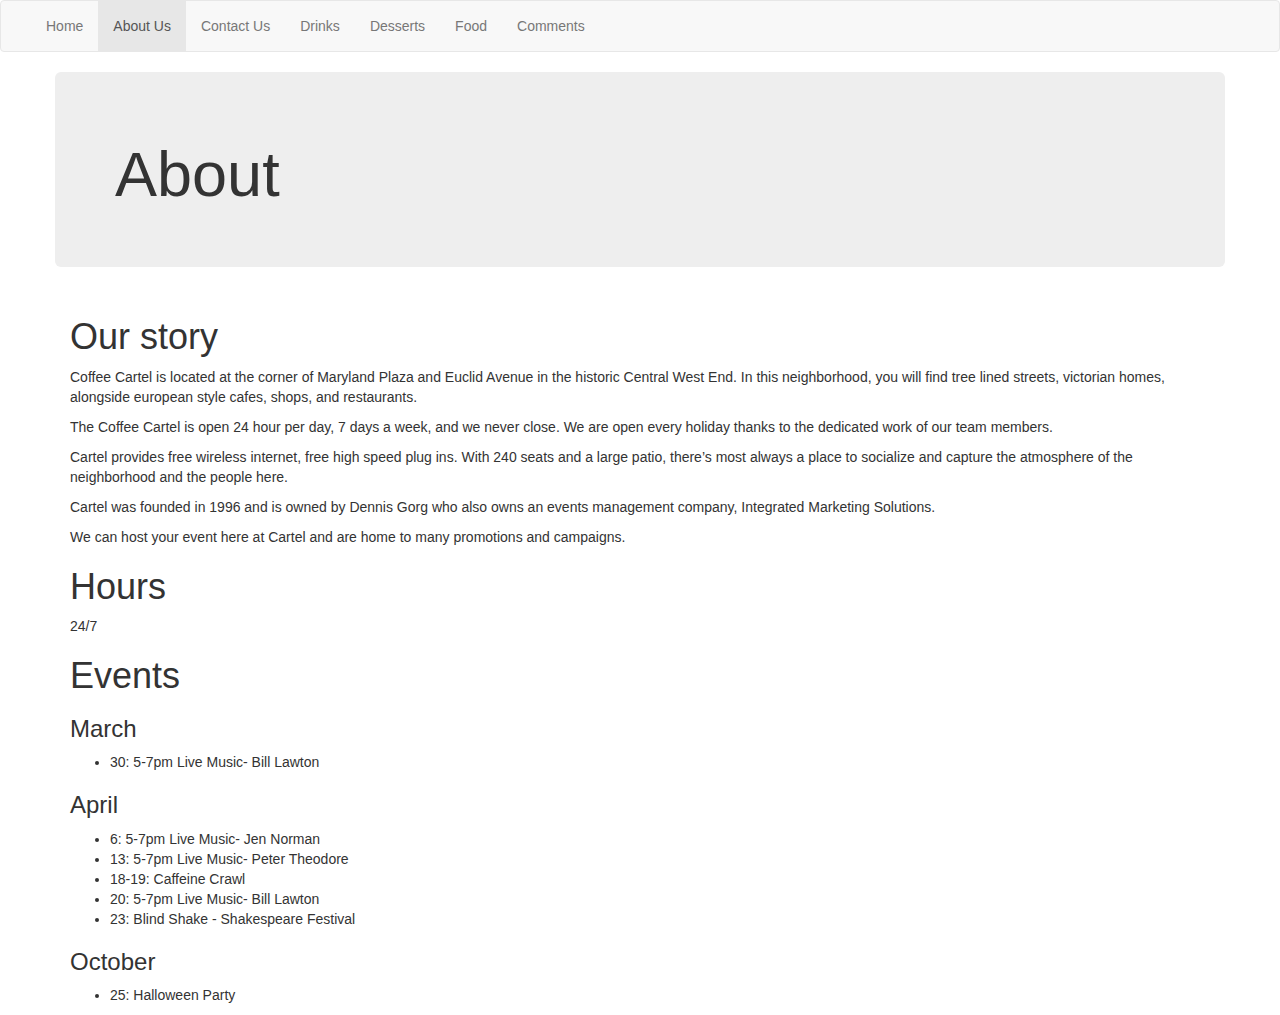
==== index2.html @ f8d8a15e "Wireframe" ====
<!--About Us Tab-->

<!DOCTYPE html>
<html>

  <head>
    <meta charset="utf-8">
    <meta http-equiv="X-UA-Compatible" content="IE=edge">
    <meta name="viewport" content="width=device-width, initial-scale=1">

    <title>About Us</title>
     <!-- Bootstrap -->
    <link href="css/bootstrap.min.css" rel="stylesheet">
    <link href="css/custom.css" rel="stylesheet">

  </head>

  <body>
      
      <!--Nav Bar-->
        <nav class="navbar navbar-default">
  <div class="container-fluid">
    
    <!-- Collect the nav links, forms, and other content for toggling -->
    <div class="collapse navbar-collapse" id="bs-example-navbar-collapse-1">
      <ul class="nav navbar-nav">
        <li><a href="index.html">Home</a></li>
        <li class="active"><a href="index2.html">About Us <span class="sr-only">(current)</span></a></li>
        <li><a href="index3.html">Contact Us</a></li>
        <li><a href="index4.html">Drinks</a></li>
        <li><a href="index5.html">Desserts</a></li>
        <li><a href="index6.html">Food</a></li>
        <li><a href="index7.html">Comments</a></li>
      </ul>
    </div><!-- /.navbar-collapse -->
  </div><!-- /.container-fluid -->
</nav>
       <div class="container">
        
        <div class="row">
            <div class="jumbotron col-md-12">
           <h1>About</h1>
          </div>
        </div>


<div class="AboutInfo">
  
  <h1>Our story</h1>
  <p>Coffee Cartel is located at the corner of Maryland Plaza and Euclid Avenue in the historic Central West End. In this neighborhood, you will find tree lined streets, victorian homes, alongside european style cafes, shops, and restaurants.<p>

<p>The Coffee Cartel is open 24 hour per day, 7 days a week, and we never close. We are open every holiday thanks to the dedicated work of our team members.</p>

<p>Cartel provides free wireless internet, free high speed plug ins. With 240 seats and a large patio, there’s most always a place to socialize and capture the atmosphere of the neighborhood and the people here.</p> 

<p>Cartel was founded in 1996 and is owned by Dennis Gorg who also owns an events management company, Integrated Marketing Solutions.</p>

<p>We can host your event here at Cartel and are home to many promotions and campaigns. </p>

  <h1> Hours </h1>
    <p> 24/7 </p>

  <h1> Events </h1>
  <div class="Events">
    <h3>March</h3>
    <ul>
      <li>30: 5-7pm Live Music- Bill Lawton</li>
    </ul>
    <h3>April</h3>
    <ul>
      <li>6: 5-7pm Live Music- Jen Norman</li>
      <li>13: 5-7pm Live Music- Peter Theodore</li>
      <li>18-19: Caffeine Crawl
      <li>20: 5-7pm Live Music- Bill Lawton</li>
      <li>23: Blind Shake - Shakespeare Festival
    </ul>
    <h3>October</h3>
    <ul>
      <li>25: Halloween Party
    </ul>

  </div>

</div>




  </body>
</html>
---- css/custom.css ----
/*custom css*/
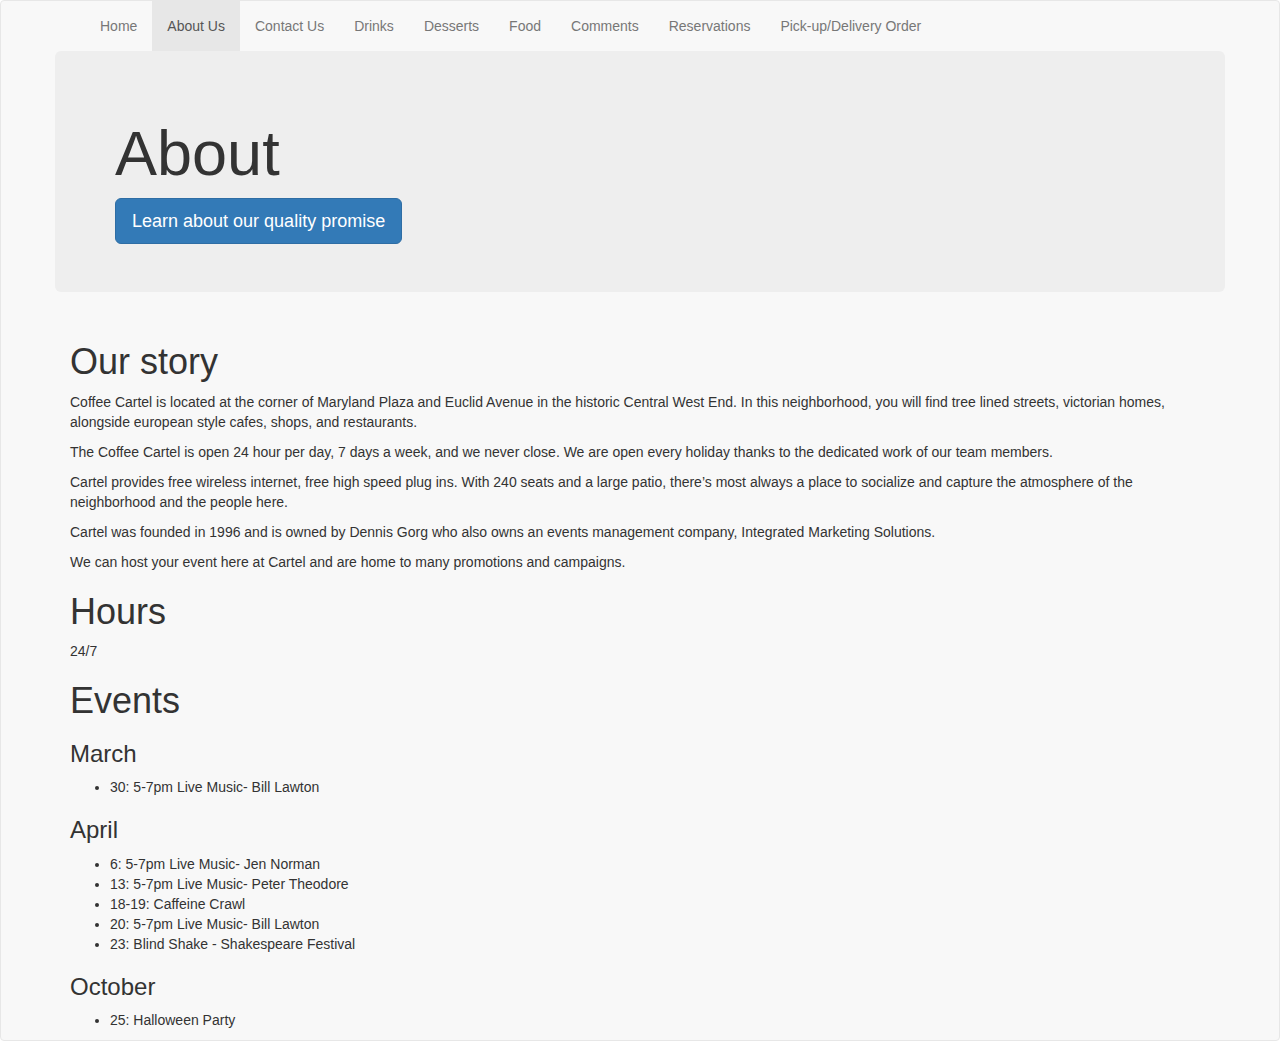
==== commit 41ee6902: "Wireframe3" ====
--- a/index2.html
+++ b/index2.html
@@ -1,7 +1,7 @@
 <!--About Us Tab-->
 
 <!DOCTYPE html>
-<html>
+<html lang="en">
 
   <head>
     <meta charset="utf-8">
@@ -17,29 +17,64 @@
 
   <body>
       
-      <!--Nav Bar-->
-        <nav class="navbar navbar-default">
-  <div class="container-fluid">
-    
-    <!-- Collect the nav links, forms, and other content for toggling -->
-    <div class="collapse navbar-collapse" id="bs-example-navbar-collapse-1">
-      <ul class="nav navbar-nav">
-        <li><a href="index.html">Home</a></li>
-        <li class="active"><a href="index2.html">About Us <span class="sr-only">(current)</span></a></li>
-        <li><a href="index3.html">Contact Us</a></li>
-        <li><a href="index4.html">Drinks</a></li>
-        <li><a href="index5.html">Desserts</a></li>
-        <li><a href="index6.html">Food</a></li>
-        <li><a href="index7.html">Comments</a></li>
-      </ul>
-    </div><!-- /.navbar-collapse -->
-  </div><!-- /.container-fluid -->
-</nav>
+      <div class="navbar navbar-default" >
+        <div class="navbar-inner">
+            <div class="container">
+                <a class="btn btn-navbar navbar-toggle" data-toggle="collapse" data-target=".navbar-collapse">
+                    <span class="icon-bar"></span>
+                    <span class="icon-bar"></span>
+                    <span class="icon-bar"></span>
+                </a>
+               
+                <div class="collapse navbar-collapse">
+                    <ul class="nav navbar-nav pull-left " data-toggle="collapse" data-target=".navbar-collapse">
+                        <li><a href="index.html">Home</a></li>
+                        <li class="active"><a href="index2.html">About Us <span class="sr-only">(current)</span></a></li>
+                        <li><a href="index3.html">Contact Us</a></li>
+                        <li><a href="index4.html">Drinks</a></li>
+                        <li><a href="index5.html">Desserts</a></li>
+                        <li><a href="index62.html">Food</a></li>
+                        <li><a href="index7.html">Comments</a></li>
+                        <li><a href="https://cse104dro.wufoo.com/forms/z1kem7fh1oyvvzy/" target="_blank">Reservations</a><li>
+                        <li><a href="https://cse104dro.wufoo.com/forms/m1ymexw07k7zc0/" target="_blank">Pick-up/Delivery Order</a></li>
+                  </ul>
+                </div> <!--nav collapse -->
+            </div> <!--container -->
+        </div> <!--Navbar Inner -->
+
+
        <div class="container">
         
         <div class="row">
             <div class="jumbotron col-md-12">
            <h1>About</h1>
+          
+           <!--Jumbotron Modal-->
+           <!-- Button trigger modal -->
+<button type="button" class="btn btn-primary btn-lg" data-toggle="modal" data-target="#myModal">Learn about our quality promise</button>
+
+<!-- Modal -->
+<div class="modal fade" id="myModal" tabindex="-1" role="dialog" aria-labelledby="myModalLabel" aria-hidden="true">
+  <div class="modal-dialog">
+    <div class="modal-content">
+      <div class="modal-header">
+        <button type="button" class="close" data-dismiss="modal" aria-label="Close"><span aria-hidden="true">&times;</span></button>
+        <h4 class="modal-title" id="myModalLabel">Coffee Cartel means Quality</h4>
+      </div>
+      <div class="modal-body">
+        When you order anything off of our menu, we promise:
+      <ul>
+        <li>Fair trade coffee beans which supports growers in developing countries live better and supports sustainability in those regions</li>
+        <li>All our natural ingredients that go into our delicious food is sourced locally from Missouri and Illinois farms</li>
+        <li>Our drinks, desserts, and foods are all just as delicious at 4am as they are at 2pm. We aim to please always, so if you're every unsatisfied with your order, please let us know so we can help</li>
+      </div>
+      <div class="modal-footer">
+        <button type="button" class="btn btn-primary" data-dismiss="modal">Close</button>
+      </div>
+    </div>
+  </div>
+</div>
+
           </div>
         </div>
 
@@ -83,7 +118,10 @@
 
 </div>
 
-
+    <!-- jQuery (necessary for Bootstrap's JavaScript plugins) -->
+    <script src="https://ajax.googleapis.com/ajax/libs/jquery/1.11.2/jquery.min.js"></script>
+    <!-- Include all compiled plugins (below), or include individual files as needed -->
+    <script src="js/bootstrap.min.js"></script>
 
 
   </body>
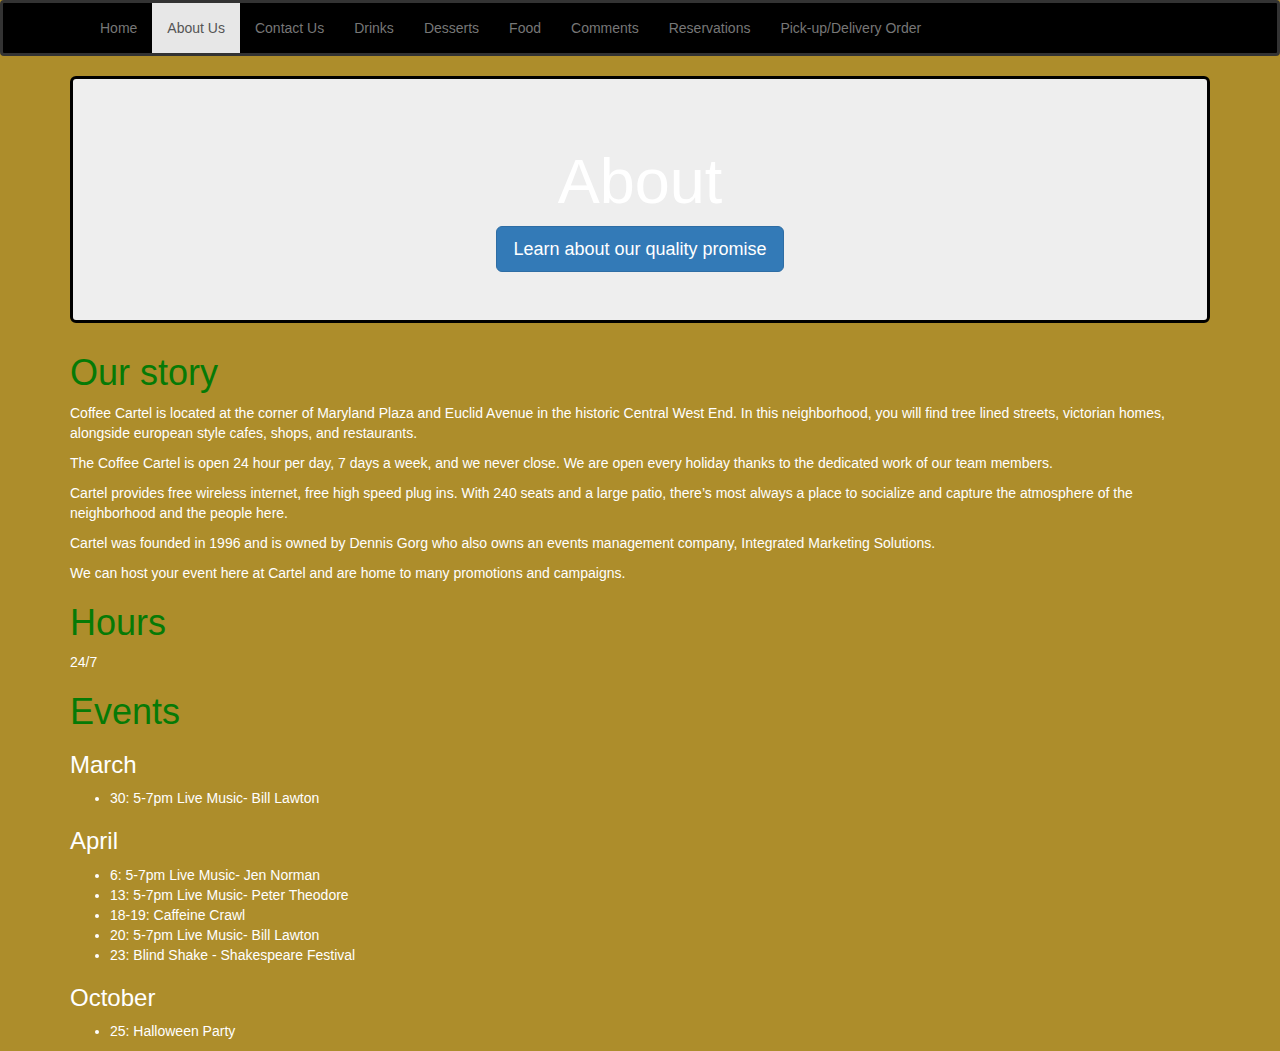
==== commit c1de923d: "Wireframe CSS" ====
--- a/index2.html
+++ b/index2.html
@@ -11,7 +11,7 @@
     <title>About Us</title>
      <!-- Bootstrap -->
     <link href="css/bootstrap.min.css" rel="stylesheet">
-    <link href="css/custom.css" rel="stylesheet">
+    <link href="css/custom2.css" rel="stylesheet">
 
   </head>
 
@@ -41,16 +41,17 @@
                 </div> <!--nav collapse -->
             </div> <!--container -->
         </div> <!--Navbar Inner -->
-
+</div>
 
        <div class="container">
         
-        <div class="row">
+        <div class="caption">
             <div class="jumbotron col-md-12">
            <h1>About</h1>
           
            <!--Jumbotron Modal-->
            <!-- Button trigger modal -->
+<div class="modalbutton">           
 <button type="button" class="btn btn-primary btn-lg" data-toggle="modal" data-target="#myModal">Learn about our quality promise</button>
 
 <!-- Modal -->
@@ -77,7 +78,7 @@
 
           </div>
         </div>
-
+</div>
 
 <div class="AboutInfo">
   
--- a/css/custom2.css
+++ b/css/custom2.css
@@ -0,0 +1,65 @@
+/*custom css*/
+
+
+body {
+	background-color: #AD8D2B;
+}
+
+
+.navbar{
+	background-color: black;
+	border:solid;
+
+}
+
+.jumbotron{
+
+	background-image: url("http://www.samarindanews.com/wp-content/uploads/download-dew-on-grass-blades-hd-wallpaper-20150114083239-54b629a7b54a1.jpg");
+	border: solid;
+	border-color:black;
+}
+
+
+
+.thumbnails p{
+	color:black;
+	text-align: left;
+}
+
+.modalbutton {
+	text-align: center;
+}
+
+.modal-body {
+	text-align: left;
+}
+
+.AboutInfo {
+	text-align: left;
+}
+
+.AboutInfo h1{
+	color:#067A06;
+}
+
+.AboutInfo p{
+	color:white;
+}
+
+.Events {
+	color: white;
+}
+
+
+
+.caption h1{
+	color:white;
+	text-align:center;
+
+}
+
+
+
+
+
+
